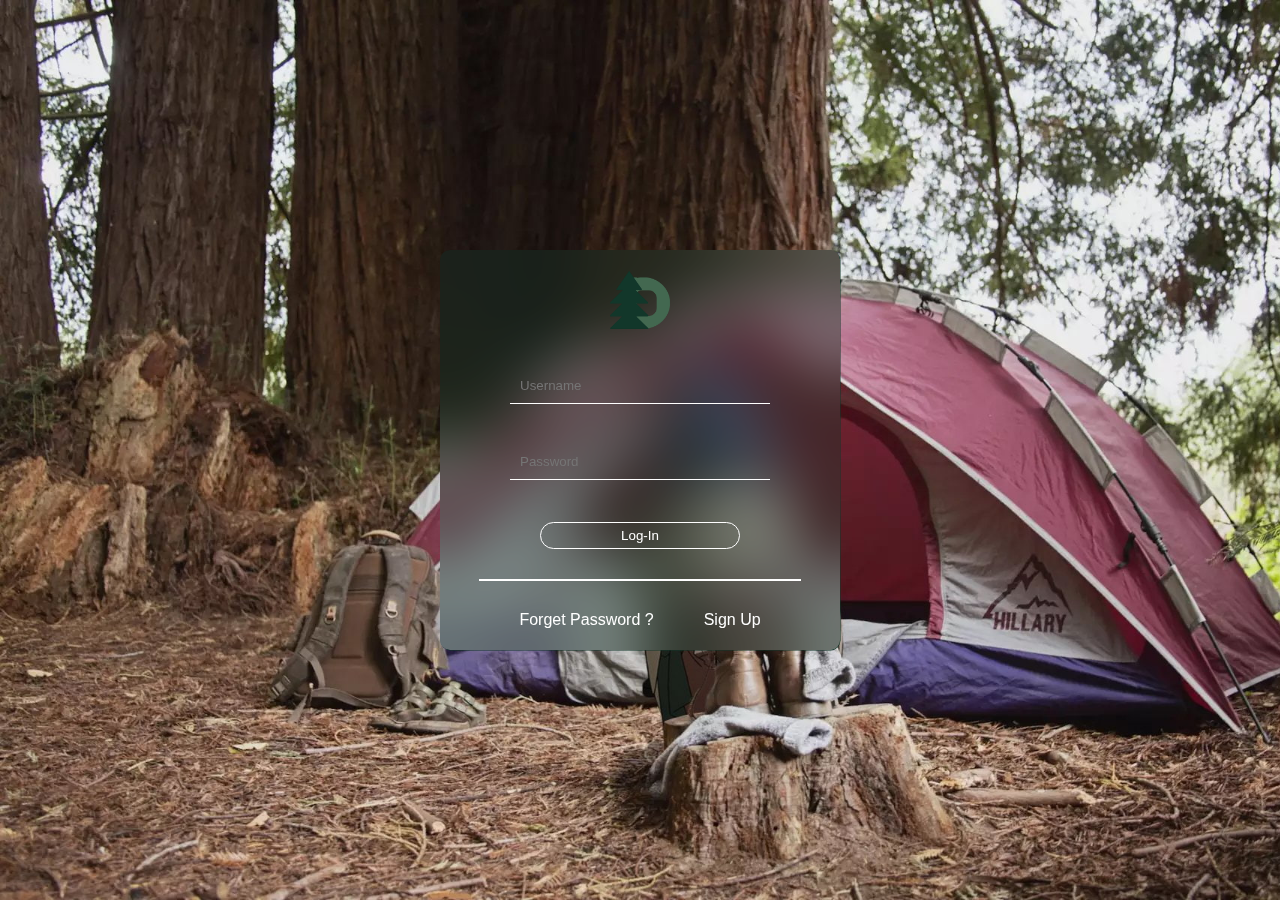
==== Login Page/index.html @ ca141b03 "Build: web d-camp" ====
<!DOCTYPE html>
<html lang="en">

<head>
    <meta charset="UTF-8">
    <meta name="viewport" content="width=device-width, initial-scale=1.0">
    <title>D-Camp | Login</title>
    <link rel="stylesheet" href="style.css">
    <link rel="icon" href="../Assets/Logo D-Camp website.png">
</head>

<body>
    <div class="container">
        <header>
            <a href="..//index.html"><img src="../Assets/Logo D-Camp website.png" alt=""></a>
        </header>
        <main>
            <input type="text" placeholder="Username">
            <input type="password" placeholder="Password">
        </main>
        <footer>
            <a href="..//index.html">
                <button>Log-In</button>
            </a>
            <div class="line"></div>
            <div class="option">
                <a href="#">Forget Password ?</a>
                <a href="#">Sign Up</a>
            </div>
        </footer>
    </div>
</body>

</html>
---- Login Page/style.css ----
* {
    margin: 0;
    padding: 0;
    font-family: Arial, Helvetica, sans-serif;
}

body {
    display: grid;
    place-items: center;
    height: 100vh;
    background: url(wallpaperflare.com_wallpaper\ \(6\).jpg);
    background-size: cover;
}

img {
    width: 60px;
}

.container {
    display: flex;
    flex-direction: column;
    background: #12372a5a;
    backdrop-filter: blur(30px);
    width: 400px;
    height: 400px;
    border-radius: 10px;
    justify-content: space-around;
    box-shadow: 0.5px 0.5px 0.5px #12372A;

    header {
        display: grid;
        place-items: center;
        color: white;
        font-size: 30px;
    }
}

main {
    display: flex;
    flex-direction: column;
    gap: 50px;
    align-items: center;
    width: 100%;

    input {
        width: 250px;
        padding-left: 10px;
        padding-bottom: 10px;
        background: transparent;
        border: none;
        border-bottom: 1px solid #fff;
        color: white;
    }

    input:focus{
        outline: none;
        background: transparent;
    }
}


.line {
    border: 1px solid white;
    width: 80%;
}

footer {
    width: 100%;
    display: flex;
    align-items: center;
    flex-direction: column;
    gap: 30px;

    button {
        padding: 5px 80px;
        border-radius: 20px;
        border: none;
        background: transparent;
        border: 1px solid white;
        cursor: pointer;
        color:  white;
        transition: 0.5s;
    }

    button:hover {
        transition: 0.5s;
        background: white;
        color: #12372A;
    }

    .option {
        display: flex;
        gap: 50px;
    }
    
    a {
        color: white;
        text-decoration: none;
        transition: 0.5s;
    }

    a:hover {
        color: #12372A;
        transition: 0.5s;
    }
}
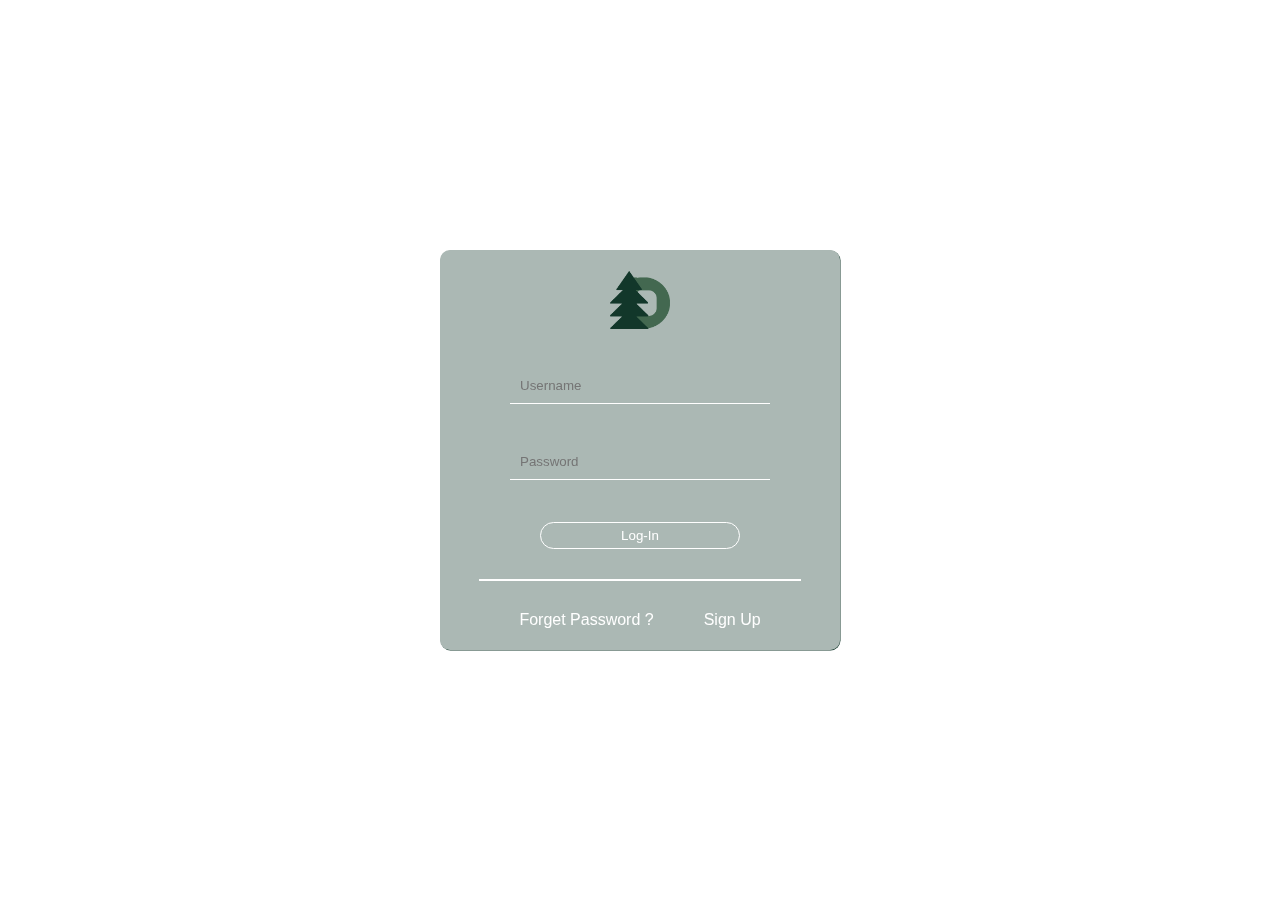
==== commit c191b729: "build: D-CAMP" ====
--- a/Login Page/index.html
+++ b/Login Page/index.html
@@ -10,24 +10,31 @@
 </head>
 
 <body>
-    <div class="container">
-        <header>
-            <a href="..//index.html"><img src="../Assets/Logo D-Camp website.png" alt=""></a>
-        </header>
-        <main>
-            <input type="text" placeholder="Username">
-            <input type="password" placeholder="Password">
-        </main>
-        <footer>
-            <a href="..//index.html">
-                <button>Log-In</button>
-            </a>
-            <div class="line"></div>
-            <div class="option">
-                <a href="#">Forget Password ?</a>
-                <a href="#">Sign Up</a>
-            </div>
-        </footer>
+    <div class="container-video">
+
+        <video autoplay loop plays-inline muted class="clip">
+            <source src="yuru.mp4" type="video/mp4">
+        </video>
+
+        <div class="container">
+            <header>
+                <a href="..//index.html"><img src="../Assets/Logo D-Camp website.png" alt=""></a>
+            </header>
+            <main>
+                <input type="text" placeholder="Username">
+                <input type="password" placeholder="Password">
+            </main>
+            <footer>
+                <a href="..//index.html">
+                    <button>Log-In</button>
+                </a>
+                <div class="line"></div>
+                <div class="option">
+                    <a href="#">Forget Password ?</a>
+                    <a href="#">Sign Up</a>
+                </div>
+            </footer>
+        </div>
     </div>
 </body>
 
--- a/Login Page/style.css
+++ b/Login Page/style.css
@@ -4,12 +4,30 @@
     font-family: Arial, Helvetica, sans-serif;
 }
 
+.container-video {
+    width: 100%;
+    height: 100vh;
+    display: grid;
+    place-content: center;
+    background-size: cover;
+}
+
 body {
     display: grid;
     place-items: center;
     height: 100vh;
-    background: url(wallpaperflare.com_wallpaper\ \(6\).jpg);
+    /* background: url(wallpaperflare.com_wallpaper\ \(6\).jpg); */
     background-size: cover;
+}
+
+.clip {
+    position: absolute;
+    right: 0;
+    padding: 0;
+    z-index: -1;
+    width: 100%;
+    height: 100vh;
+    object-fit: cover;
 }
 
 img {
@@ -20,7 +38,7 @@
     display: flex;
     flex-direction: column;
     background: #12372a5a;
-    backdrop-filter: blur(30px);
+    backdrop-filter: blur(15px);
     width: 400px;
     height: 400px;
     border-radius: 10px;
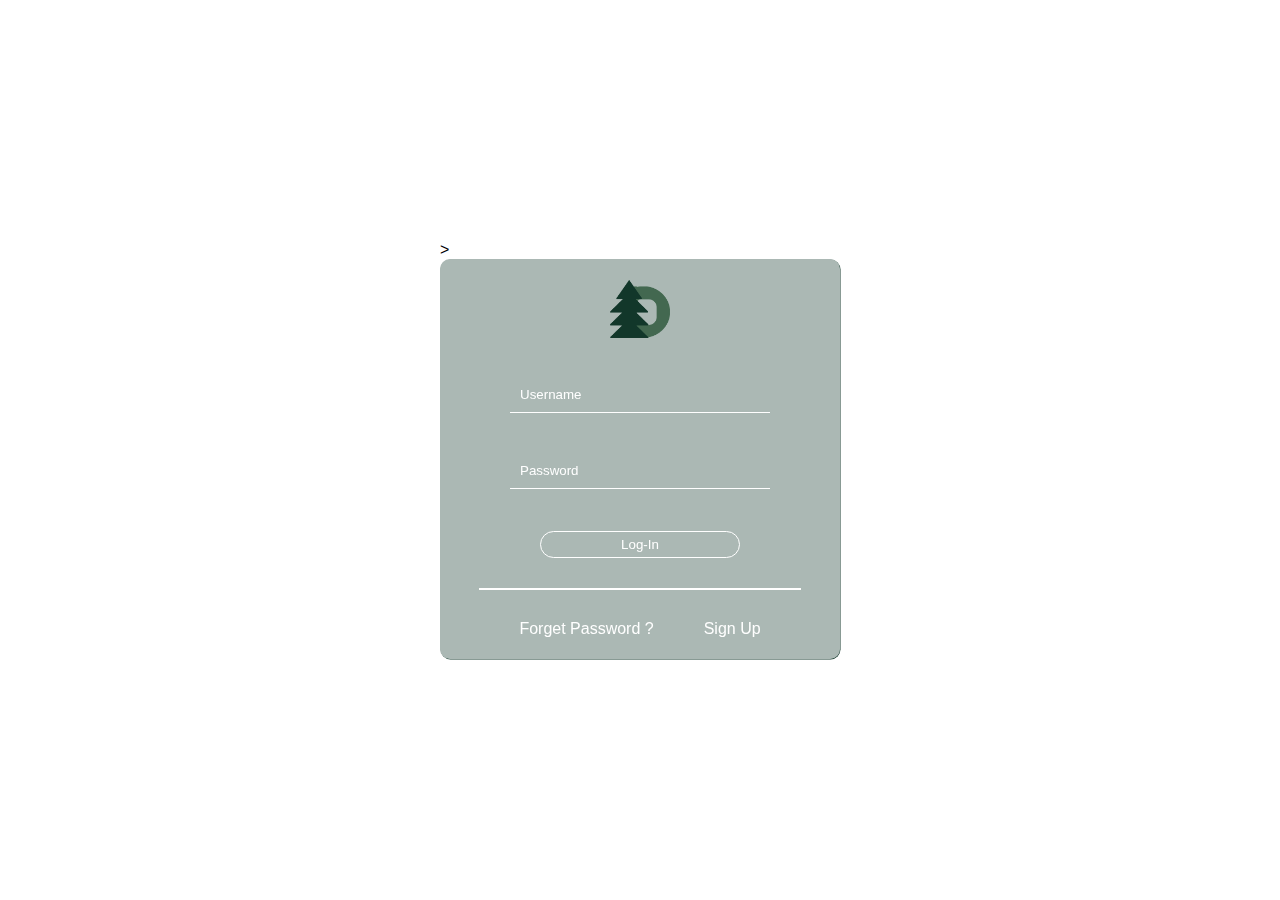
==== commit 328945a5: "login page with video" ====
--- a/Login Page/index.html
+++ b/Login Page/index.html
@@ -14,7 +14,7 @@
 
         <video autoplay loop plays-inline muted class="clip">
             <source src="yuru.mp4" type="video/mp4">
-        </video>
+        </video>>
 
         <div class="container">
             <header>
--- a/Login Page/style.css
+++ b/Login Page/style.css
@@ -2,6 +2,10 @@
     margin: 0;
     padding: 0;
     font-family: Arial, Helvetica, sans-serif;
+}
+
+input::placeholder {
+    color: white;
 }
 
 .container-video {
